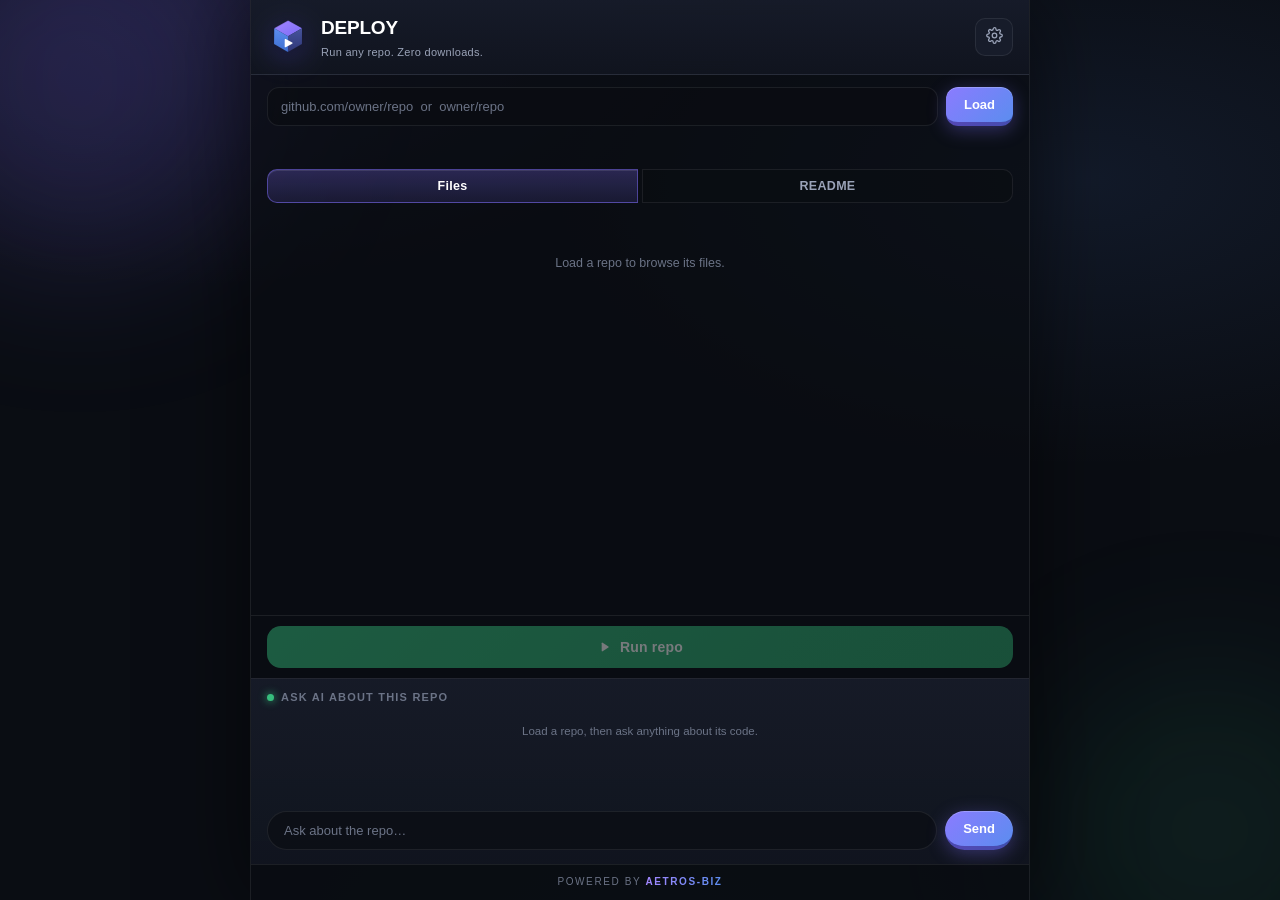
==== sidepanel.html @ 354346e6 "DEPLOY UI v1 — cube logo, 3D animated UI, dual-mode (extension + web)" ====
<!DOCTYPE html>
<html lang="en">
<head>
<meta charset="UTF-8">
<meta name="viewport" content="width=device-width, initial-scale=1.0">
<title>DEPLOY</title>
<link rel="stylesheet" href="sidepanel.css">
</head>
<body>
<div id="app">

  <header class="header">
    <div class="brand">
      <span class="logo logo-cube" aria-hidden="true"><svg viewBox="0 0 96 96" width="42" height="42"><defs><linearGradient id="cbtop" x1="0" y1="0" x2="1" y2="1"><stop offset="0" stop-color="#a386ff"/><stop offset="1" stop-color="#7c6cf6"/></linearGradient><linearGradient id="cbleft" x1="0" y1="0" x2="0" y2="1"><stop offset="0" stop-color="#5b8def"/><stop offset="1" stop-color="#3d6fd1"/></linearGradient><linearGradient id="cbright" x1="0" y1="0" x2="0" y2="1"><stop offset="0" stop-color="#46539b"/><stop offset="1" stop-color="#2f3778"/></linearGradient></defs><path d="M48 10 L80 28 L48 46 L16 28 Z" fill="url(#cbtop)"/><path d="M16 28 L48 46 L48 82 L16 64 Z" fill="url(#cbleft)"/><path d="M80 28 L48 46 L48 82 L80 64 Z" fill="url(#cbright)"/><path d="M42 54 L42 70 L57 62 Z" fill="#ffffff" stroke="#ffffff" stroke-width="3" stroke-linejoin="round"/></svg></span>
      <div>
        <h1>DEPLOY</h1>
        <p>Run any repo. Zero downloads.</p>
      </div>
    </div>
    <button id="settingsBtn" class="icon-btn" title="Settings" aria-label="Settings"><svg viewBox="0 0 24 24" width="17" height="17" fill="none" stroke="currentColor" stroke-width="1.8" stroke-linecap="round" stroke-linejoin="round"><circle cx="12" cy="12" r="3.2"/><path d="M19.4 15a1.7 1.7 0 0 0 .34 1.87l.06.06a2 2 0 1 1-2.83 2.83l-.06-.06a1.7 1.7 0 0 0-1.87-.34 1.7 1.7 0 0 0-1 1.55V21a2 2 0 1 1-4 0v-.09a1.7 1.7 0 0 0-1.11-1.55 1.7 1.7 0 0 0-1.87.34l-.06.06a2 2 0 1 1-2.83-2.83l.06-.06A1.7 1.7 0 0 0 4.6 15a1.7 1.7 0 0 0-1.55-1H3a2 2 0 1 1 0-4h.09A1.7 1.7 0 0 0 4.6 8.89a1.7 1.7 0 0 0-.34-1.87l-.06-.06a2 2 0 1 1 2.83-2.83l.06.06a1.7 1.7 0 0 0 1.87.34h.09A1.7 1.7 0 0 0 10.11 3V3a2 2 0 1 1 4 0v.09c0 .68.4 1.3 1.01 1.56a1.7 1.7 0 0 0 1.87-.34l.06-.06a2 2 0 1 1 2.83 2.83l-.06.06a1.7 1.7 0 0 0-.34 1.87v.09c.26.61.88 1.01 1.56 1.01H21a2 2 0 1 1 0 4h-.09c-.68 0-1.3.4-1.51 1.01z"/></svg></button>
  </header>

  <section class="loader">
    <div class="row">
      <input id="repoUrl" type="text" placeholder="github.com/owner/repo  or  owner/repo"
             spellcheck="false" autocomplete="off">
      <button id="loadBtn" class="primary">Load</button>
    </div>
    <div id="statusLine" class="status" role="status"></div>
  </section>

  <nav class="tabs">
    <button id="tabFiles" class="tab active">Files</button>
    <button id="tabReadme" class="tab">README</button>
  </nav>

  <main id="content">
    <section id="panelFiles" class="panel active">
      <div id="repoMeta" class="meta hidden"></div>
      <div id="fileTree" class="tree"><p class="empty">Load a repo to browse its files.</p></div>
      <div id="fileView" class="fileview hidden">
        <div class="fileview-head">
          <span id="fileViewName"></span>
          <button id="fileViewClose" class="icon-btn" title="Close">&#10005;</button>
        </div>
        <pre id="fileViewContent"></pre>
      </div>
    </section>
    <section id="panelReadme" class="panel">
      <pre id="readmeContent" class="readme">Load a repo to read its README.</pre>
    </section>
  </main>

  <section class="runbar">
    <button id="runBtn" class="run" disabled><svg viewBox="0 0 24 24" width="14" height="14" fill="currentColor" aria-hidden="true"><path d="M8 5.5v13c0 .8.9 1.3 1.6.9l10-6.5c.6-.4.6-1.4 0-1.8l-10-6.5c-.7-.4-1.6.1-1.6.9z"/></svg><span>Run repo</span></button>
    <pre id="runOutput" class="runout hidden"></pre>
  </section>

  <section class="chat">
    <div class="chat-head">Ask AI about this repo</div>
    <div id="chatMessages" class="messages"></div>
    <div class="chat-input row">
      <input id="chatInput" type="text" placeholder="Ask about the repo&hellip;" autocomplete="off">
      <button id="sendBtn" class="primary">Send</button>
    </div>
  </section>

  <footer class="foot">Powered by <strong>Aetros-Biz</strong></footer>

</div>
<script src="env.js"></script>
<script src="github.js"></script>
<script src="chat.js"></script>
<script src="runner.js"></script>
<script src="sidepanel.js"></script>
</body>
</html>
---- sidepanel.css ----
/* RepoBot side panel — premium dark UI, responsive (mobile <-> desktop).
   Vanilla CSS, no frameworks, no remote assets. */

:root {
  --bg: #0a0d13;
  --bg-glow: radial-gradient(1200px 500px at 50% -10%, rgba(124,108,246,0.14), transparent 60%);
  --panel: #11151f;
  --panel-2: #171c2a;
  --panel-3: #1d2334;
  --border: rgba(255,255,255,0.08);
  --border-strong: rgba(255,255,255,0.14);
  --text: #eef1f8;
  --muted: #9aa3b8;
  --faint: #6b7386;
  --accent: #7c6cf6;
  --accent-2: #5b8def;
  --accent-grad: linear-gradient(135deg, #8b7bff 0%, #5b8def 100%);
  --accent-glow: 0 4px 18px rgba(124,108,246,0.35);
  --user-grad: linear-gradient(135deg, #6f61f2 0%, #4f7de9 100%);
  --ai-bg: #151a28;
  --danger: #f27373;
  --success: #2ea36b;
  --success-2: #37bd7d;
  --radius: 12px;
  --radius-sm: 9px;
  --shadow-card: 0 8px 28px rgba(0,0,0,0.35);
  --font: -apple-system, BlinkMacSystemFont, "Segoe UI", Roboto, "Helvetica Neue", Arial, sans-serif;
  --mono: ui-monospace, SFMono-Regular, Menlo, Consolas, monospace;
}

* { box-sizing: border-box; }
html, body { height: 100%; }

body {
  margin: 0;
  background: var(--bg);
  color: var(--text);
  font: 13px/1.55 var(--font);
  -webkit-font-smoothing: antialiased;
  text-rendering: optimizeLegibility;
  overflow-x: hidden;
}

/* floating 3D depth orbs */
body::before, body::after {
  content: "";
  position: fixed;
  border-radius: 50%;
  filter: blur(80px);
  pointer-events: none;
  z-index: 0;
}
body::before {
  width: 360px; height: 360px;
  background: rgba(124,108,246,0.17);
  top: -100px; left: -100px;
}
body::after {
  width: 320px; height: 320px;
  background: rgba(55,189,125,0.1);
  bottom: -90px; right: -90px;
}

#app {
  display: flex;
  flex-direction: column;
  height: 100vh;
  height: 100dvh;
  max-width: 560px;
  margin: 0 auto;
  position: relative;
  z-index: 1;
}

.hidden { display: none !important; }

::selection { background: rgba(124,108,246,0.35); }

/* slim scrollbars */
#content::-webkit-scrollbar,
.messages::-webkit-scrollbar,
pre::-webkit-scrollbar { width: 8px; height: 8px; }
#content::-webkit-scrollbar-thumb,
.messages::-webkit-scrollbar-thumb,
pre::-webkit-scrollbar-thumb {
  background: rgba(255,255,255,0.12);
  border-radius: 8px;
}
#content::-webkit-scrollbar-thumb:hover,
.messages::-webkit-scrollbar-thumb:hover { background: rgba(255,255,255,0.2); }

/* ---------- header ---------- */
.header {
  display: flex;
  align-items: center;
  justify-content: space-between;
  padding: 13px 16px;
  border-bottom: 1px solid var(--border);
  background: linear-gradient(180deg, rgba(23,28,42,0.95), rgba(17,21,31,0.95));
  backdrop-filter: blur(8px);
  position: sticky;
  top: 0;
  z-index: 5;
}

.brand { display: flex; align-items: center; gap: 12px; }
.logo {
  width: 42px; height: 44px;
  display: grid; place-items: center;
  flex-shrink: 0;
  filter: drop-shadow(0 6px 14px rgba(80,70,200,0.45)) drop-shadow(0 2px 4px rgba(0,0,0,0.4));
  transform: perspective(500px) rotateY(-7deg) rotateX(4deg);
  transition: transform 0.35s cubic-bezier(0.2, 0.8, 0.3, 1.2);
}
.logo:hover { transform: perspective(500px) rotateY(7deg) rotateX(-4deg); }
.logo svg { display: block; width: 100%; height: auto; }
.brand h1 {
  margin: 0;
  font-size: 18px;
  font-weight: 800;
  letter-spacing: -0.2px;
  color: #ffffff;
}
.brand p { margin: 2px 0 0; font-size: 11px; color: var(--muted); letter-spacing: 0.3px; }

.icon-btn {
  background: var(--panel-2);
  border: 1px solid var(--border);
  border-radius: 10px;
  color: var(--muted);
  font-size: 16px;
  cursor: pointer;
  padding: 7px 9px;
  transition: transform 0.12s ease, background 0.15s ease, color 0.15s ease;
  min-width: 38px; min-height: 38px;
}
.icon-btn:hover { background: var(--panel-3); color: var(--text); border-color: var(--border-strong); }
.icon-btn:active { transform: scale(0.94); }

/* ---------- repo loader ---------- */
.loader { padding: 12px 16px 8px; }
.row { display: flex; gap: 8px; }

input[type="text"], input[type="password"], select {
  flex: 1;
  min-width: 0;
  background: rgba(10,13,19,0.7);
  border: 1px solid var(--border);
  border-radius: var(--radius);
  color: var(--text);
  padding: 10px 13px;
  font-size: 13px;
  outline: none;
  transition: border-color 0.15s ease, box-shadow 0.15s ease;
}
input[type="text"]::placeholder { color: var(--faint); }
input[type="text"]:focus, input[type="password"]:focus, select:focus {
  border-color: var(--accent);
  box-shadow: 0 0 0 3px rgba(124,108,246,0.22);
}

button.primary {
  background: var(--accent-grad);
  border: none;
  border-bottom: 4px solid rgba(40,30,120,0.55);
  border-radius: var(--radius);
  color: #fff;
  font-weight: 700;
  font-size: 13px;
  padding: 10px 18px;
  cursor: pointer;
  white-space: nowrap;
  box-shadow: var(--accent-glow), inset 0 1px 0 rgba(255,255,255,0.22);
  transition: transform 0.1s ease, filter 0.15s ease, box-shadow 0.1s ease, border-bottom-width 0.1s ease;
}
button.primary:hover:not(:disabled) { filter: brightness(1.1); }
button.primary:active:not(:disabled) {
  transform: translateY(3px);
  border-bottom-width: 1px;
  box-shadow: 0 1px 6px rgba(124,108,246,0.3), inset 0 1px 0 rgba(255,255,255,0.22);
}
button.primary:disabled { opacity: 0.5; cursor: default; box-shadow: none; border-bottom-width: 0; }

.status { min-height: 18px; margin-top: 7px; font-size: 12px; color: var(--muted); }
.status.error { color: var(--danger); }

/* ---------- tabs: segmented pill ---------- */
.tabs {
  display: flex;
  gap: 4px;
  padding: 10px 16px 0;
}
.tab {
  flex: 1;
  background: rgba(10,13,19,0.55);
  border: 1px solid var(--border);
  color: var(--muted);
  font-size: 12.5px;
  font-weight: 700;
  letter-spacing: 0.3px;
  padding: 9px 12px;
  cursor: pointer;
  transition: all 0.15s ease;
}
.tab:first-child { border-radius: 10px 0 0 10px; }
.tab:last-child { border-radius: 0 10px 10px 0; }
.tab:hover { color: var(--text); }
.tab.active {
  background: linear-gradient(180deg, rgba(124,108,246,0.28), rgba(124,108,246,0.14));
  border-color: rgba(124,108,246,0.5);
  color: #fff;
  box-shadow: inset 0 1px 0 rgba(255,255,255,0.1);
}

/* ---------- content ---------- */
#content {
  flex: 1 1 auto;
  min-height: 120px;
  overflow-y: auto;
  padding: 12px 16px;
}
.panel { display: none; }
.panel.active { display: block; animation: fadeUp 0.25s ease; }
@keyframes fadeUp {
  from { opacity: 0; transform: translateY(5px); }
  to { opacity: 1; transform: none; }
}

.meta {
  font-size: 12px;
  color: var(--muted);
  background: linear-gradient(180deg, var(--panel-2), var(--panel));
  border: 1px solid var(--border);
  border-radius: var(--radius);
  padding: 9px 12px;
  margin-bottom: 12px;
  word-break: break-word;
  box-shadow: inset 0 1px 0 rgba(255,255,255,0.06), 0 10px 26px rgba(0,0,0,0.4);
  transform: translateZ(0);
}

.empty { color: var(--faint); font-size: 12.5px; text-align: center; padding: 26px 10px; }

/* file tree */
.tree ul.treelist {
  list-style: none;
  margin: 0;
  padding-left: 16px;
}
.tree > ul.treelist { padding-left: 2px; }
.tree li { margin: 2px 0; }
.tree details summary {
  cursor: pointer;
  padding: 6px 8px;
  border-radius: 8px;
  color: var(--text);
  font-weight: 600;
  font-size: 13px;
  list-style: none;
  display: flex;
  align-items: center;
  gap: 8px;
  transition: background 0.12s ease;
}
.tree details summary::-webkit-details-marker { display: none; }
.tree details summary::before { content: "\25B8  "; color: var(--faint); font-size: 9px; }
.tree details[open] > summary::before { content: "\25BE  "; }
.tree details summary:hover { background: rgba(124,108,246,0.1); }
.tree details summary svg { flex-shrink: 0; }
.filelink {
  display: flex;
  align-items: center;
  gap: 8px;
  width: 100%;
  text-align: left;
  background: transparent;
  border: none;
  color: var(--muted);
  padding: 6px 8px;
  border-radius: 8px;
  font-size: 13px;
  font-family: var(--font);
  cursor: pointer;
  overflow: hidden;
  transition: background 0.12s ease, color 0.12s ease;
}
.filelink span {
  overflow: hidden;
  text-overflow: ellipsis;
  white-space: nowrap;
}
.filelink svg { flex-shrink: 0; opacity: 0.75; }
.filelink:hover { background: rgba(124,108,246,0.1); color: var(--text); }
.filelink:hover svg { opacity: 1; }

/* file viewer */
.fileview {
  margin-top: 12px;
  border: 1px solid var(--border);
  border-radius: var(--radius);
  background: var(--panel);
  overflow: hidden;
  box-shadow: var(--shadow-card);
}
.fileview-head {
  display: flex;
  align-items: center;
  justify-content: space-between;
  gap: 8px;
  padding: 7px 8px 7px 12px;
  border-bottom: 1px solid var(--border);
  background: var(--panel-2);
  font-size: 12px;
  font-family: var(--mono);
  color: var(--muted);
  word-break: break-all;
}
.fileview pre, pre.readme, pre.runout {
  margin: 0;
  padding: 12px;
  font: 12px/1.6 var(--mono);
  white-space: pre-wrap;
  word-break: break-word;
  max-height: 340px;
  overflow-y: auto;
}
pre.readme {
  background: linear-gradient(180deg, var(--panel-2), var(--panel));
  border: 1px solid var(--border);
  border-radius: var(--radius);
  box-shadow: var(--shadow-card);
  color: #d6dbe8;
}

/* ---------- run bar ---------- */
.runbar { padding: 10px 16px; border-top: 1px solid var(--border); background: rgba(10,13,19,0.4); }
button.run {
  width: 100%;
  display: inline-flex;
  align-items: center;
  justify-content: center;
  gap: 9px;
  background: linear-gradient(135deg, var(--success-2) 0%, var(--success) 100%);
  border: none;
  border-bottom: 5px solid rgba(15,80,45,0.6);
  border-radius: 14px;
  color: #fff;
  font-weight: 800;
  font-size: 14px;
  letter-spacing: 0.2px;
  padding: 13px;
  cursor: pointer;
  box-shadow: 0 6px 22px rgba(46,163,107,0.35), inset 0 1px 0 rgba(255,255,255,0.25);
  transition: transform 0.1s ease, filter 0.15s ease, border-bottom-width 0.1s ease;
}
button.run:hover:not(:disabled) { filter: brightness(1.08); }
button.run:active:not(:disabled) {
  transform: translateY(4px);
  border-bottom-width: 1px;
  box-shadow: 0 2px 8px rgba(46,163,107,0.3), inset 0 1px 0 rgba(255,255,255,0.25);
}
button.run:disabled { opacity: 0.45; cursor: default; box-shadow: none; border-bottom-width: 0; }
pre.runout {
  margin-top: 10px;
  background: #080b10;
  border: 1px solid rgba(255,255,255,0.07);
  border-left: 3px solid var(--success-2);
  border-radius: var(--radius);
  color: #c4d6e8;
  box-shadow: inset 0 2px 14px rgba(0,0,0,0.55);
}

/* ---------- chat ---------- */
.chat {
  border-top: 1px solid var(--border);
  background: linear-gradient(180deg, rgba(23,28,42,0.9), rgba(17,21,31,0.95));
  display: flex;
  flex-direction: column;
  min-height: 0;
  flex: 0 1 46%;
}
.chat-head {
  padding: 10px 16px 4px;
  font-size: 11px;
  font-weight: 800;
  color: var(--faint);
  text-transform: uppercase;
  letter-spacing: 1.2px;
  display: flex;
  align-items: center;
  gap: 7px;
}
.chat-head::before {
  content: "";
  width: 7px; height: 7px;
  border-radius: 50%;
  background: var(--success-2);
  box-shadow: 0 0 8px var(--success-2);
  animation: pulse 2s ease-in-out infinite;
}
@keyframes pulse { 50% { opacity: 0.45; } }
.messages {
  flex: 1 1 auto;
  min-height: 90px;
  overflow-y: auto;
  padding: 8px 16px;
  display: flex;
  flex-direction: column;
  gap: 9px;
}
.msg {
  max-width: 88%;
  padding: 9px 13px;
  border-radius: 14px;
  font-size: 13px;
  white-space: pre-wrap;
  word-break: break-word;
  line-height: 1.55;
  animation: fadeUp 0.2s ease;
}
.msg.user {
  align-self: flex-end;
  background: var(--user-grad);
  color: #fff;
  border-bottom-right-radius: 5px;
  box-shadow: 0 4px 14px rgba(111,97,242,0.3);
}
.msg.assistant {
  align-self: flex-start;
  background: var(--ai-bg);
  border: 1px solid var(--border);
  border-bottom-left-radius: 5px;
  box-shadow: var(--shadow-card);
}
.msg.system {
  align-self: center;
  background: transparent;
  color: var(--faint);
  font-size: 11.5px;
  text-align: center;
  max-width: 100%;
  padding: 4px 8px;
}
.chat-input { padding: 10px 16px 14px; }
.chat-input input[type="text"] {
  border-radius: 999px;
  padding: 11px 16px;
}
.chat-input button.primary { border-radius: 999px; }

/* ================= responsive ================= */

/* Small phones: roomier touch targets, tighter chrome */
@media (max-width: 380px) {
  body { font-size: 13.5px; }
  .header { padding: 11px 12px; }
  .loader, .tabs, #content, .runbar { padding-left: 12px; padding-right: 12px; }
  .chat-head { padding-left: 12px; padding-right: 12px; }
  .messages { padding-left: 12px; padding-right: 12px; }
  .chat-input { padding: 8px 12px 12px; }
  button.primary, button.run, .icon-btn { min-height: 44px; }
  input[type="text"] { min-height: 44px; font-size: 14px; }
  .msg { max-width: 94%; }
  .logo { width: 38px; height: auto; }
}

/* Desktop / wide: centered premium column on ambient backdrop */
@media (min-width: 720px) {
  body {
    background-image:
      radial-gradient(900px 480px at 15% 0%, rgba(124,108,246,0.12), transparent 60%),
      radial-gradient(900px 480px at 85% 20%, rgba(91,141,239,0.1), transparent 60%),
      radial-gradient(700px 500px at 50% 110%, rgba(55,189,125,0.07), transparent 60%);
  }
  #app {
    max-width: 780px;
    height: auto;
    min-height: 100vh;
    min-height: 100dvh;
    border-left: 1px solid var(--border);
    border-right: 1px solid var(--border);
    background: rgba(10,13,19,0.72);
    box-shadow: 0 0 80px rgba(0,0,0,0.55);
  }
  .brand h1 { font-size: 19px; }
  .chat { flex-basis: 42%; }
  pre.readme, .fileview pre { max-height: 420px; }
}

/* ================= footer ================= */
.foot {
  padding: 9px 16px 11px;
  text-align: center;
  font-size: 10px;
  letter-spacing: 1.6px;
  text-transform: uppercase;
  color: var(--faint);
  border-top: 1px solid var(--border);
  background: rgba(10,13,19,0.55);
  flex-shrink: 0;
}
.foot strong {
  color: var(--muted);
  font-weight: 800;
  background: linear-gradient(90deg, #a386ff, #5b8def);
  -webkit-background-clip: text;
  background-clip: text;
  -webkit-text-fill-color: transparent;
}

/* ================= motion (whole UI) ================= */
@media (prefers-reduced-motion: no-preference) {

  /* floating logo */
  .logo svg { animation: floaty 5s ease-in-out infinite; }
  @keyframes floaty {
    0%, 100% { transform: translateY(0); }
    50% { transform: translateY(-4px); }
  }

  /* drifting background orbs */
  body::before { animation: drift1 16s ease-in-out infinite alternate; }
  body::after { animation: drift2 20s ease-in-out infinite alternate; }
  @keyframes drift1 {
    from { transform: translate(0, 0) scale(1); }
    to { transform: translate(60px, 40px) scale(1.15); }
  }
  @keyframes drift2 {
    from { transform: translate(0, 0) scale(1.1); }
    to { transform: translate(-50px, -50px) scale(0.95); }
  }

  /* header entrance */
  #app > .header { animation: dropIn 0.45s cubic-bezier(0.2, 0.8, 0.3, 1); }
  @keyframes dropIn {
    from { opacity: 0; transform: translateY(-14px); }
    to { opacity: 1; transform: none; }
  }

  /* staggered file-tree entrance */
  .tree li { animation: fadeUp 0.32s ease backwards; }
  .tree li:nth-child(2) { animation-delay: 0.05s; }
  .tree li:nth-child(3) { animation-delay: 0.1s; }
  .tree li:nth-child(4) { animation-delay: 0.15s; }
  .tree li:nth-child(5) { animation-delay: 0.2s; }
  .tree li:nth-child(6) { animation-delay: 0.25s; }
  .tree li:nth-child(n+7) { animation-delay: 0.3s; }

  /* chat messages slide in */
  .msg.user { animation: slideR 0.28s cubic-bezier(0.2, 0.8, 0.3, 1); }
  .msg.assistant { animation: slideL 0.28s cubic-bezier(0.2, 0.8, 0.3, 1); }
  .msg.system { animation: fadeUp 0.25s ease; }
  @keyframes slideR {
    from { opacity: 0; transform: translateX(18px); }
    to { opacity: 1; transform: none; }
  }
  @keyframes slideL {
    from { opacity: 0; transform: translateX(-18px); }
    to { opacity: 1; transform: none; }
  }

  /* run output block entrance */
  pre.runout:not(.hidden) { animation: fadeUp 0.3s ease; }

  /* busy run button: breathing glow */
  button.run.busy {
    animation: breathe 1.3s ease-in-out infinite;
    pointer-events: none;
  }
  @keyframes breathe {
    0%, 100% { box-shadow: 0 6px 22px rgba(46,163,107,0.35), inset 0 1px 0 rgba(255,255,255,0.25); }
    50% { box-shadow: 0 6px 34px rgba(55,189,125,0.65), inset 0 1px 0 rgba(255,255,255,0.25); }
  }

  /* primary buttons: glow swell on hover */
  button.primary:hover:not(:disabled) {
    filter: brightness(1.1);
    box-shadow: 0 4px 26px rgba(124,108,246,0.55), inset 0 1px 0 rgba(255,255,255,0.22);
  }

  /* tabs: soft transition (already instant, add fade) */
  .tab { transition: all 0.18s ease; }

  /* footer shimmer in */
  .foot { animation: fadeUp 0.5s ease 0.15s backwards; }
}
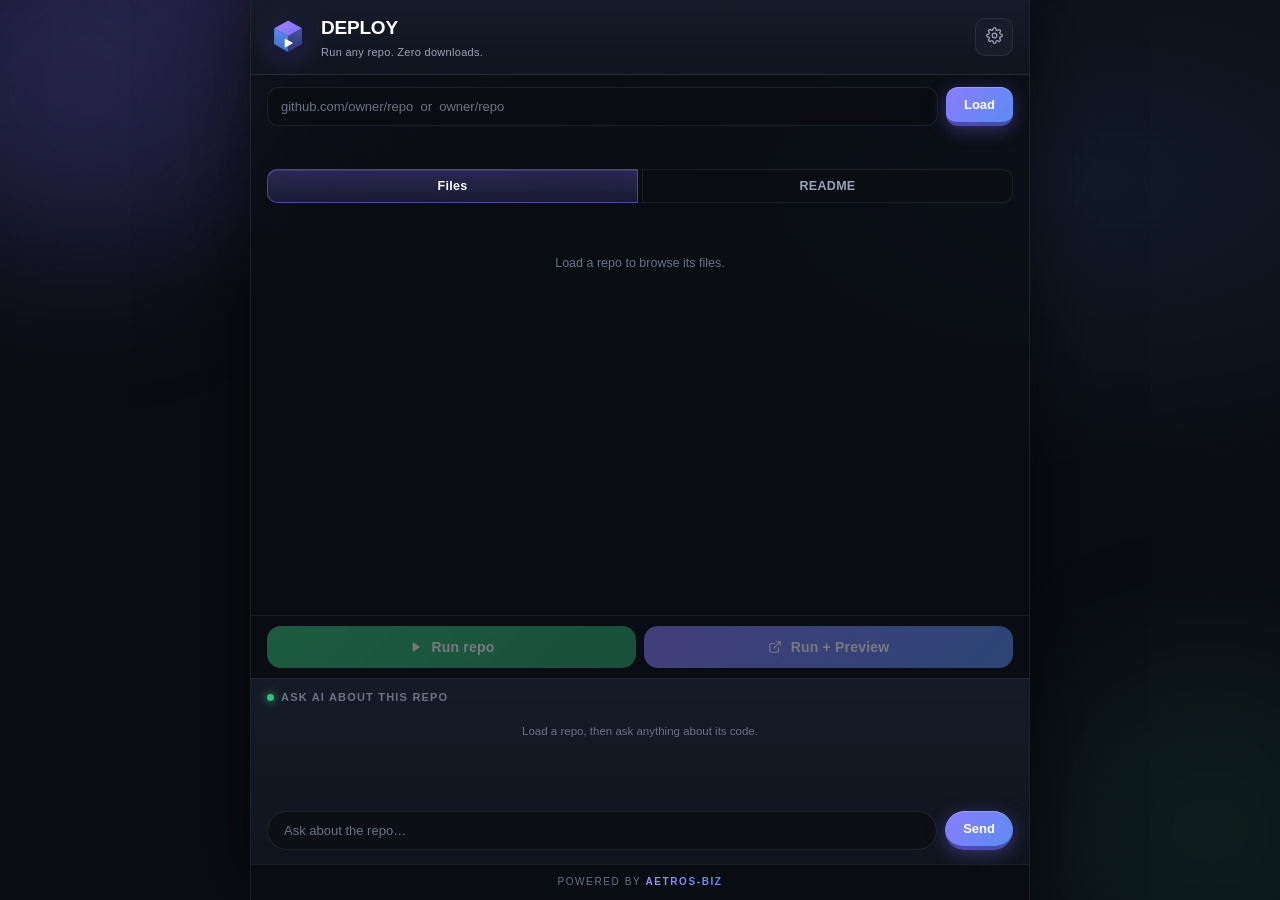
==== commit 6a242bcc: "Wire Run button to sandbox + Run+Preview with tunnel URL button; settings: sandbox URL/token/preview" ====
--- a/sidepanel.html
+++ b/sidepanel.html
@@ -52,7 +52,11 @@
   </main>
 
   <section class="runbar">
-    <button id="runBtn" class="run" disabled><svg viewBox="0 0 24 24" width="14" height="14" fill="currentColor" aria-hidden="true"><path d="M8 5.5v13c0 .8.9 1.3 1.6.9l10-6.5c.6-.4.6-1.4 0-1.8l-10-6.5c-.7-.4-1.6.1-1.6.9z"/></svg><span>Run repo</span></button>
+    <div class="runbtns">
+      <button id="runBtn" class="run" disabled><svg viewBox="0 0 24 24" width="14" height="14" fill="currentColor" aria-hidden="true"><path d="M8 5.5v13c0 .8.9 1.3 1.6.9l10-6.5c.6-.4.6-1.4 0-1.8l-10-6.5c-.7-.4-1.6.1-1.6.9z"/></svg><span>Run repo</span></button>
+      <button id="previewRunBtn" class="run preview-run" disabled><svg viewBox="0 0 24 24" width="14" height="14" fill="none" stroke="currentColor" stroke-width="2" stroke-linecap="round" stroke-linejoin="round" aria-hidden="true"><path d="M18 13v6a2 2 0 0 1-2 2H5a2 2 0 0 1-2-2V8a2 2 0 0 1 2-2h6"/><path d="M15 3h6v6"/><path d="M10 14L21 3"/></svg><span>Run + Preview</span></button>
+    </div>
+    <button id="previewBtn" class="preview hidden"><svg viewBox="0 0 24 24" width="14" height="14" fill="none" stroke="currentColor" stroke-width="2" stroke-linecap="round" stroke-linejoin="round" aria-hidden="true"><path d="M18 13v6a2 2 0 0 1-2 2H5a2 2 0 0 1-2-2V8a2 2 0 0 1 2-2h6"/><path d="M15 3h6v6"/><path d="M10 14L21 3"/></svg><span>Preview kholo</span></button>
     <pre id="runOutput" class="runout hidden"></pre>
   </section>
 
--- a/sidepanel.css
+++ b/sidepanel.css
@@ -584,3 +584,34 @@
   /* footer shimmer in */
   .foot { animation: fadeUp 0.5s ease 0.15s backwards; }
 }
+
+/* ---------- run + preview buttons ---------- */
+.runbtns { display: flex; gap: 8px; }
+.runbtns .run { flex: 1; }
+button.preview-run {
+  background: linear-gradient(135deg, #8b7bff 0%, #5b8def 100%);
+  border-bottom-color: rgba(40,30,120,0.6);
+  box-shadow: 0 6px 22px rgba(124,108,246,0.35), inset 0 1px 0 rgba(255,255,255,0.25);
+}
+button.preview {
+  width: 100%;
+  margin-top: 8px;
+  display: inline-flex;
+  align-items: center;
+  justify-content: center;
+  gap: 9px;
+  background: linear-gradient(180deg, rgba(124,108,246,0.22), rgba(124,108,246,0.1));
+  border: 1px solid rgba(124,108,246,0.55);
+  border-radius: 14px;
+  color: #fff;
+  font-weight: 800;
+  font-size: 13.5px;
+  letter-spacing: 0.2px;
+  padding: 12px;
+  cursor: pointer;
+  box-shadow: 0 0 22px rgba(124,108,246,0.3), inset 0 1px 0 rgba(255,255,255,0.12);
+  transition: filter 0.15s ease, transform 0.1s ease;
+  animation: fadeUp 0.3s ease;
+}
+button.preview:hover { filter: brightness(1.15); }
+button.preview:active { transform: translateY(1px); }
